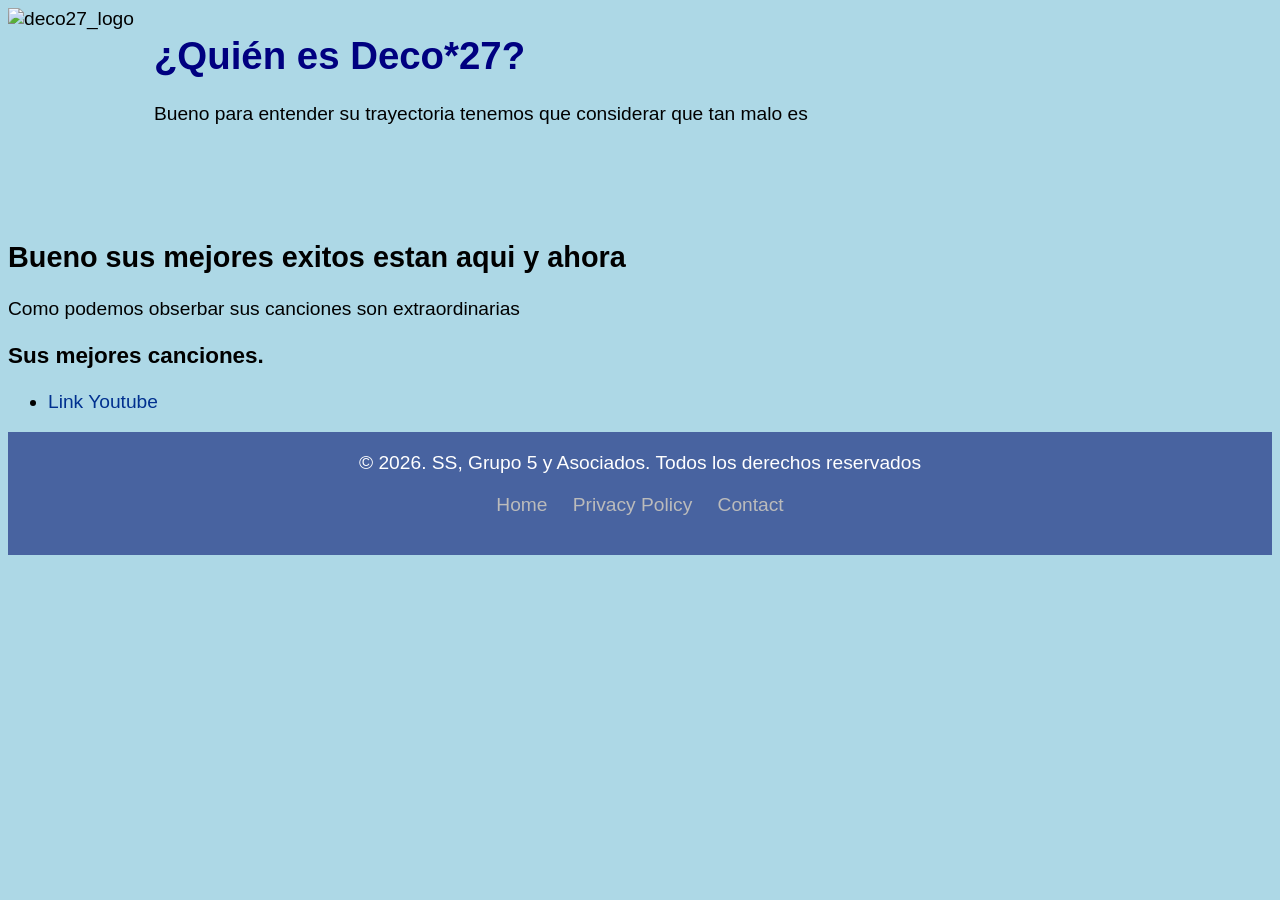
==== entradas/deco27.html @ fd429ef2 "añadiendo cositas" ====
<!DOCTYPE html>
<html lang="es">
<head>
    <meta name="viewport" content="width=device-width, initial-scale=1.0">
    <meta charset="UTF-8">
    <title> Mejores Artistas Vocaloid </title>
    <link rel="stylesheet" href="../css/style.css"
</head>

  <body>
    <div class="media">
      <div class="image">
        <img src="https://upload.wikimedia.org/wikipedia/commons/6/65/DECO%2A27_Logo.webp" alt="deco27_logo">
      </div>
      <div class="content">
        <h1> ¿Quién es Deco*27?</h1>
        <p>Bueno para entender su trayectoria tenemos que considerar que tan malo es </p>
      </div>
    </div>

    <div class="content">
      <h2>Bueno sus mejores exitos estan aqui y ahora</h2>
      <p>Como podemos obserbar sus canciones son extraordinarias</p>
    </div>

    <div class="content">
      <h3>Sus mejores canciones. </h3>
      <p>
        <ul class="estilo-link">
          <li><a href="https://www.youtube.com/watch?v=kbNdx0yqbZE">Link Youtube</a></li>
        </ul>
      </p>
    </div>
  </body>


<footer class="simple-footer">
    <div class="footer-content">
        <p>&copy; 2026. SS, Grupo 5 y Asociados. Todos los derechos reservados</p>
        <ul class="footer-links">
            <li><a href="../index.html">Home</a></li>
            <li><a href="https://www.youtube.com/watch?v=dQw4w9WgXcQ">Privacy Policy</a></li>
            <li><a href="https://www.youtube.com/watch?v=dQw4w9WgXcQ">Contact</a></li>
        </ul>
    </div>
</footer>

</html>
---- css/style.css ----
body { background-color: lightblue; }
h1 { color: navy; }
body {
  font: 1.2em sans-serif;
}

img {
  max-width: 100%;
}

p {
  margin: 0 0 1em 0;
}

.estilo-link a:hover {
    color: #fff; /* se pone chingon a pasar el cursor alv */
}

.estilo-link a {
    color: #00308F;
    text-decoration: none;
}

@media (width >= 500px) {
  .media {
    display: grid;
    grid-template-columns: fit-content(200px) 1fr;
    grid-template-rows: 1fr auto;
    grid-template-areas:
      "image content"
      "image footer";
    grid-gap: 20px;
    margin-bottom: 4em;
  }

  .media-flip {
    grid-template-columns: 1fr fit-content(250px);
    grid-template-areas:
      "content image"
      "footer image";
  }

  .img {
    grid-area: image;
  }

  .content {
    grid-area: content;
  }

  .footer {
    grid-area: footer;
  }
}

.simple-footer {
    background-color: #4863A0; /* Dark background */
    color: #fff;            /* White text */
    padding: 20px 0;
    text-align: center;
    font-family: Arial, sans-serif;
}

.footer-content p {
    margin-bottom: 10px;
}

.footer-links {
    list-style: none;
    padding: 0;
}

.footer-links li {
    display: inline;
    margin: 0 10px;
}

.footer-links a {
    color: #bbb;
    text-decoration: none;
}

.footer-links a:hover {
    color: #fff; /* Highlights on hover */
}
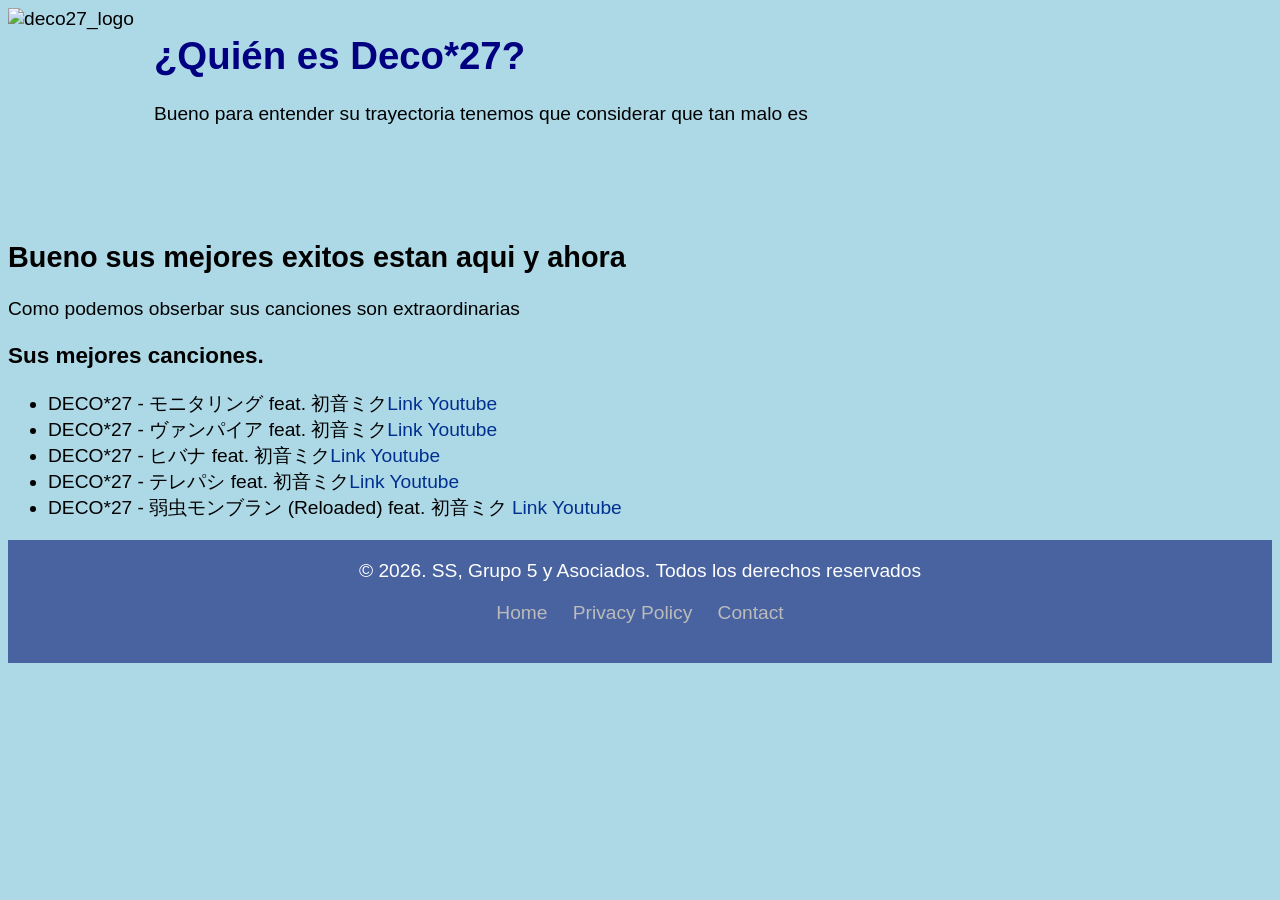
==== commit e999af5e: "añadiendo lista" ====
--- a/entradas/deco27.html
+++ b/entradas/deco27.html
@@ -27,7 +27,11 @@
       <h3>Sus mejores canciones. </h3>
       <p>
         <ul class="estilo-link">
-          <li><a href="https://www.youtube.com/watch?v=kbNdx0yqbZE">Link Youtube</a></li>
+          <li>DECO*27 - モニタリング feat. 初音ミク<a href="https://www.youtube.com/watch?v=kbNdx0yqbZE">Link Youtube</a></li>
+          <li>DECO*27 - ヴァンパイア feat. 初音ミク<a href="https://www.youtube.com/watch?v=e1xCOsgWG0M">Link Youtube</a></li>
+          <li>DECO*27 - ヒバナ feat. 初音ミク<a href="https://www.youtube.com/watch?v=hxSg2Ioz3LM">Link Youtube</a></li>
+          <li>DECO*27 - テレパシ feat. 初音ミク<a href="https://www.youtube.com/watch?v=c56TpxfO9q0">Link Youtube</a></li>
+          <li>DECO*27 - 弱虫モンブラン (Reloaded) feat. 初音ミク <a href="https://www.youtube.com/watch?v=euRzG6zmEb8">Link Youtube</a></li>
         </ul>
       </p>
     </div>
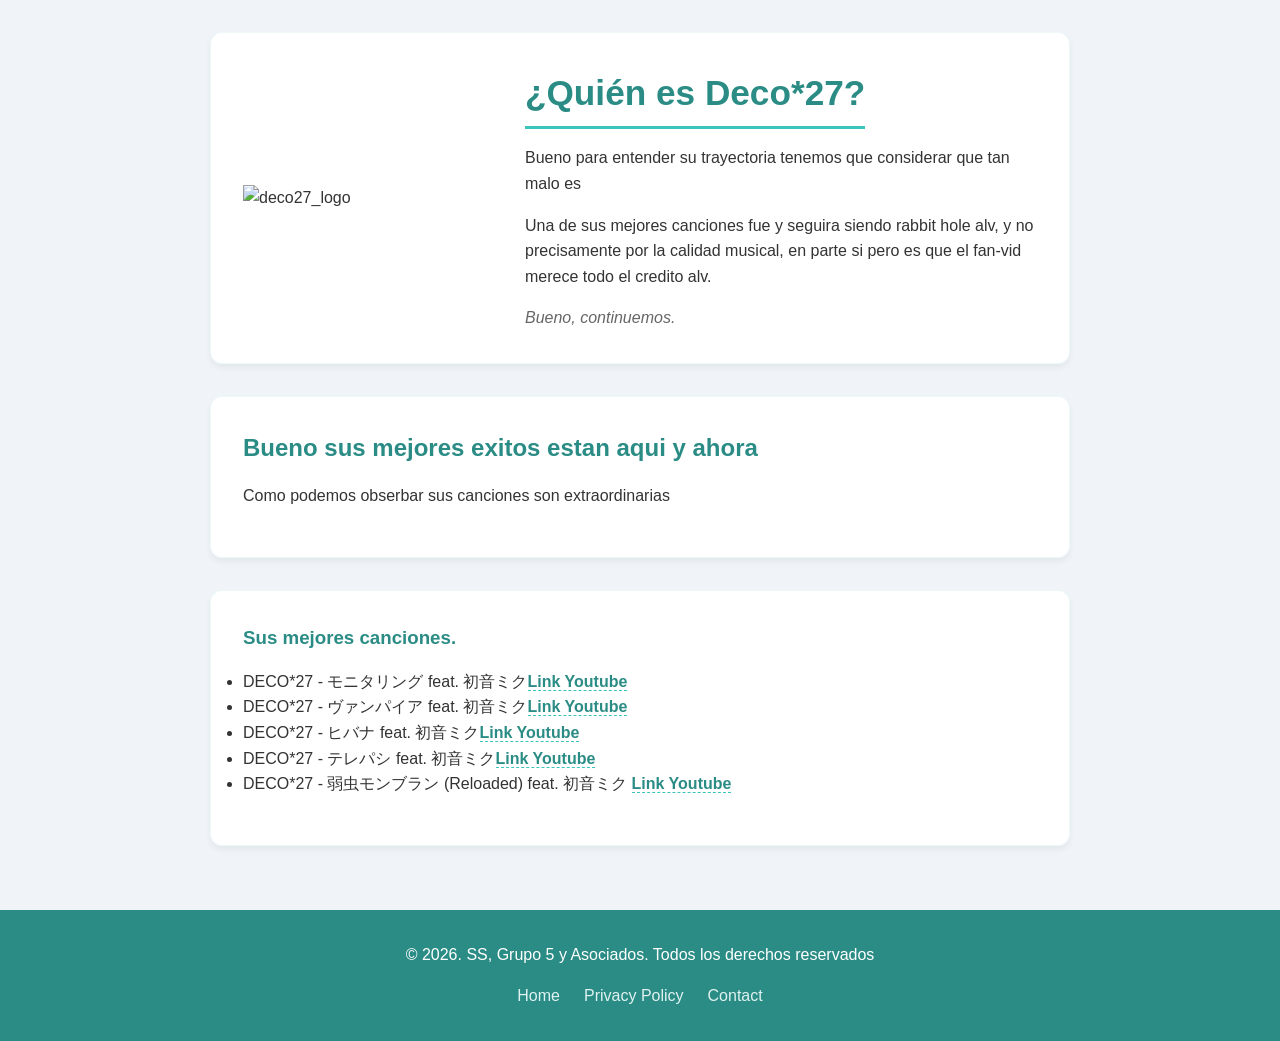
==== commit a69aff69: "small changes" ====
--- a/entradas/deco27.html
+++ b/entradas/deco27.html
@@ -8,22 +8,26 @@
 </head>
 
   <body>
-    <div class="media">
-      <div class="image">
-        <img src="https://upload.wikimedia.org/wikipedia/commons/6/65/DECO%2A27_Logo.webp" alt="deco27_logo">
-      </div>
-      <div class="content">
-        <h1> ¿Quién es Deco*27?</h1>
-        <p>Bueno para entender su trayectoria tenemos que considerar que tan malo es </p>
-      </div>
-    </div>
+    <div class="container">
 
-    <div class="content">
+      <header class="media hero-section box">
+        <div class="img-container">
+          <img src="https://upload.wikimedia.org/wikipedia/commons/6/65/DECO%2A27_Logo.webp" alt="deco27_logo">
+        </div>
+        <div class="content">
+          <h1> ¿Quién es Deco*27?</h1>
+          <p>Bueno para entender su trayectoria tenemos que considerar que tan malo es </p>
+          <p> Una de sus mejores canciones fue y seguira siendo rabbit hole alv, y no precisamente por la calidad musical, en parte si pero es que el fan-vid merece todo el credito alv.</p>
+          <span class="footer-note">Bueno, continuemos.</span>
+        </div>
+      </header>
+    
+    <section  class="content box">
       <h2>Bueno sus mejores exitos estan aqui y ahora</h2>
       <p>Como podemos obserbar sus canciones son extraordinarias</p>
-    </div>
+    </section>
 
-    <div class="content">
+    <section  class="content box">
       <h3>Sus mejores canciones. </h3>
       <p>
         <ul class="estilo-link">
@@ -34,11 +38,9 @@
           <li>DECO*27 - 弱虫モンブラン (Reloaded) feat. 初音ミク <a href="https://www.youtube.com/watch?v=euRzG6zmEb8">Link Youtube</a></li>
         </ul>
       </p>
-    </div>
-  </body>
+    </section>
 
-
-<footer class="simple-footer">
+  </div> <footer class="simple-footer">
     <div class="footer-content">
         <p>&copy; 2026. SS, Grupo 5 y Asociados. Todos los derechos reservados</p>
         <ul class="footer-links">
@@ -49,4 +51,5 @@
     </div>
 </footer>
 
+</body>
 </html>
--- a/css/style.css
+++ b/css/style.css
@@ -1,85 +1,199 @@
-body { background-color: lightblue; }
-h1 { color: navy; }
-body {
-  font: 1.2em sans-serif;
+/* Paleta de colores estilo Vocaloid (Miku) */
+:root {
+    --teal-miku: #39C5BB;
+    --teal-dark: #2A8C85;
+    --bg-color: #F0F4F8; 
+    --card-bg: #FFFFFF;
+    --text-main: #333333;
+    --text-muted: #666666;
 }
 
-img {
-  max-width: 100%;
+/* Reset básico */
+* {
+    box-sizing: border-box;
+    margin: 0;
+    padding: 0;
+}
+
+body {
+    background-color: var(--bg-color);
+    color: var(--text-main);
+    font-family: 'Inter', sans-serif;
+    line-height: 1.6;
+}
+
+/* haciendo el contenedor central :v */
+.container {
+    max-width: 900px;
+    margin: 0 auto;
+    padding: 2rem 20px;
+    display: grid;
+    gap: 2rem;
+}
+
+/* la tipografia */
+h1, h2, h3 {
+    color: var(--teal-dark);
+    margin-bottom: 1rem;
+}
+
+h1 {
+    font-size: 2.2rem;
+    border-bottom: 3px solid var(--teal-miku);
+    display: inline-block;
+    padding-bottom: 5px;
 }
 
 p {
-  margin: 0 0 1em 0;
+    margin-bottom: 1rem;
+}
+
+.sub-text {
+    color: var(--text-muted);
+    font-size: 0.95rem;
+    margin-top: 0.2rem;
+}
+
+/* estilo de tarjetas  */
+.box {
+    background-color: var(--card-bg);
+    padding: 2rem;
+    border-radius: 12px;
+    box-shadow: 0 4px 6px rgba(0, 0, 0, 0.05);
+    border: 1px solid rgba(57, 197, 187, 0.1);
+}
+
+/* colorando enlaces */
+.estilo-link a {
+    color: var(--teal-dark);
+    text-decoration: none;
+    font-weight: 600;
+    transition: all 0.3s ease;
+    border-bottom: 1px dashed var(--teal-miku);
 }
 
 .estilo-link a:hover {
-    color: #fff; /* se pone chingon a pasar el cursor alv */
+    color: var(--teal-miku);
+    border-bottom: 1px solid var(--teal-miku);
 }
 
-.estilo-link a {
-    color: #00308F;
-    text-decoration: none;
+/* las listas  */
+.custom-list {
+    margin-left: 1.5rem;
+    margin-bottom: 1.5rem;
 }
 
-@media (width >= 500px) {
-  .media {
-    display: grid;
-    grid-template-columns: fit-content(200px) 1fr;
-    grid-template-rows: 1fr auto;
-    grid-template-areas:
-      "image content"
-      "image footer";
-    grid-gap: 20px;
-    margin-bottom: 4em;
-  }
-
-  .media-flip {
-    grid-template-columns: 1fr fit-content(250px);
-    grid-template-areas:
-      "content image"
-      "footer image";
-  }
-
-  .img {
-    grid-area: image;
-  }
-
-  .content {
-    grid-area: content;
-  }
-
-  .footer {
-    grid-area: footer;
-  }
+.custom-list li {
+    margin-bottom: 0.8rem;
 }
 
-.simple-footer {
-    background-color: #4863A0; /* Dark background */
-    color: #fff;            /* White text */
-    padding: 20px 0;
-    text-align: center;
-    font-family: Arial, sans-serif;
+/* imagenes */
+.rounded-img {
+    border-radius: 12px;
+    max-width: 100%;
+    height: auto;
+    display: block;
 }
 
-.footer-content p {
-    margin-bottom: 10px;
+.shadow {
+    box-shadow: 0 8px 16px rgba(0, 0, 0, 0.1);
+}
+
+.center-img {
+    display: flex;
+    justify-content: center;
+    margin-top: 1.5rem;
+}
+
+/* layaut  */
+@media (min-width: 768px) {
+    .hero-section {
+        display: grid;
+        grid-template-columns: 250px 1fr;
+        gap: 2rem;
+        align-items: center;
+    }
+}
+
+/* estilizando la tabla, me robe el diseño */
+.table-responsive {
+    overflow-x: auto;
+}
+
+.styled-table {
+    width: 100%;
+    border-collapse: collapse;
+    margin: 1.5rem 0;
+    font-size: 0.95rem;
+    border-radius: 8px 8px 0 0;
+    overflow: hidden;
+    box-shadow: 0 0 20px rgba(0, 0, 0, 0.05);
+}
+
+.styled-table thead tr {
+    background-color: var(--teal-miku);
+    color: #ffffff;
+    text-align: left;
+}
+
+.styled-table th,
+.styled-table td {
+    padding: 12px 15px;
+}
+
+.styled-table tbody tr {
+    border-bottom: 1px solid #dddddd;
+}
+
+.styled-table tbody tr:nth-of-type(even) {
+    background-color: #f9f9f9;
+}
+
+.styled-table tbody tr:last-of-type {
+    border-bottom: 2px solid var(--teal-miku);
+}
+
+/* notas al final*/
+.footer-note {
+    font-style: italic;
+    color: var(--text-muted);
+    display: block;
+    margin-top: 1rem;
+}
+
+.text-center {
+    text-align: center;
+}
+
+/*el footer */
+.simple-footer {
+    background-color: var(--teal-dark);
+    color: #ffffff;
+    padding: 2rem 0;
+    margin-top: 2rem;
+    text-align: center;
+}
+
+.simple-footer .container {
+    padding: 0;
+    gap: 0.5rem;
 }
 
 .footer-links {
     list-style: none;
     padding: 0;
-}
-
-.footer-links li {
-    display: inline;
-    margin: 0 10px;
+    margin-top: 1rem;
+    display: flex;
+    justify-content: center;
+    gap: 1.5rem;
 }
 
 .footer-links a {
-    color: #bbb;
+    color: #e0f2f1;
     text-decoration: none;
+    transition: color 0.3s ease;
 }
 
 .footer-links a:hover {
-    color: #fff; /* Highlights on hover */
+    color: var(--teal-miku);
 }
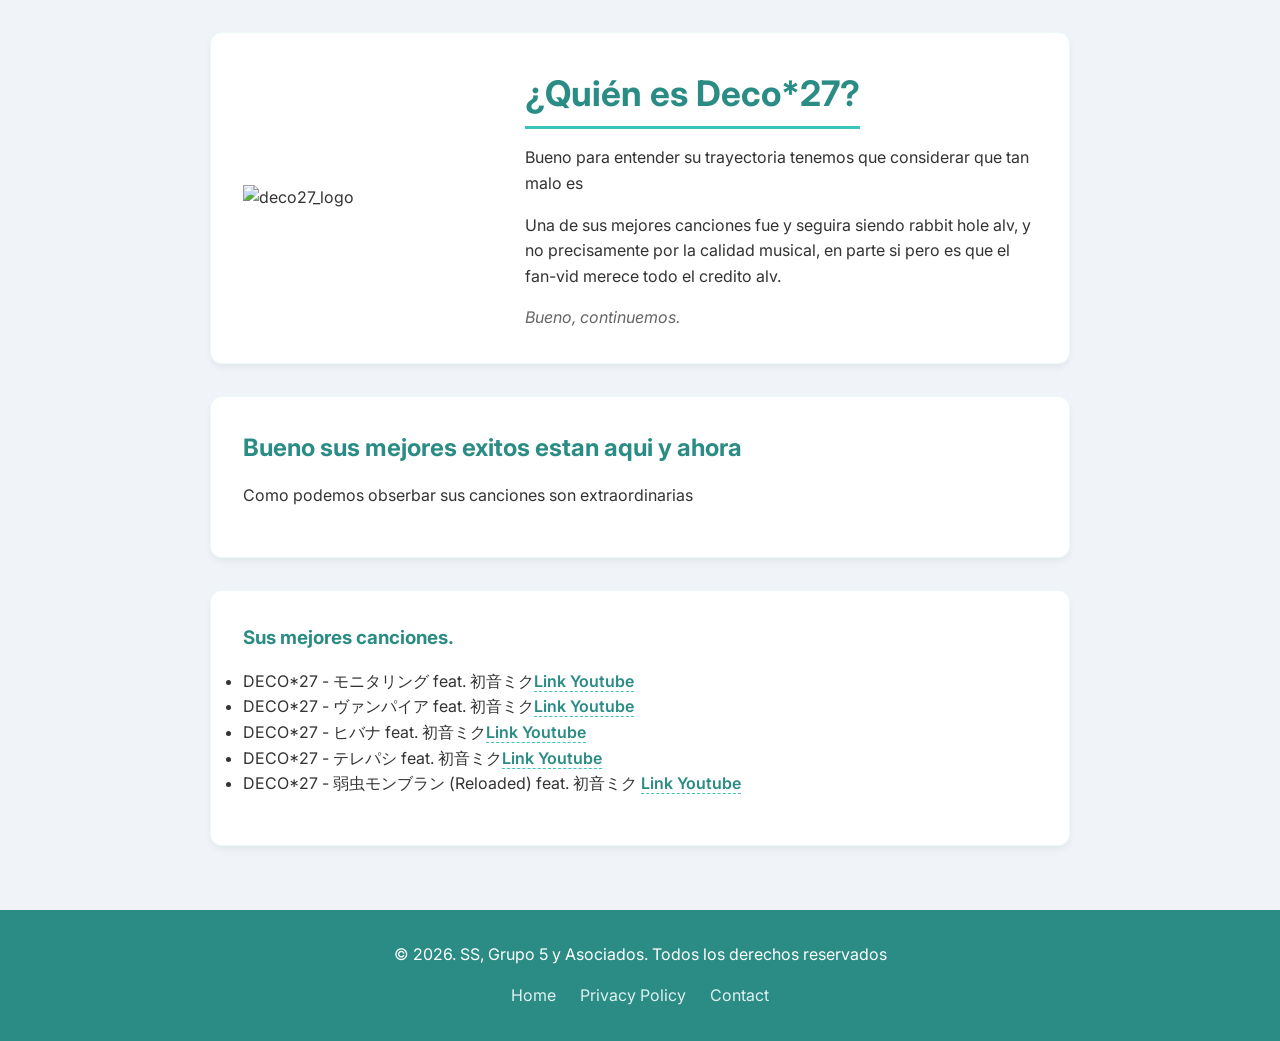
==== commit 957c2208: "last changes" ====
--- a/entradas/deco27.html
+++ b/entradas/deco27.html
@@ -4,6 +4,7 @@
     <meta name="viewport" content="width=device-width, initial-scale=1.0">
     <meta charset="UTF-8">
     <title> Mejores Artistas Vocaloid </title>
+    <link href="https://fonts.googleapis.com/css2?family=Inter:wght@400;600;700&display=swap" rel="stylesheet">
     <link rel="stylesheet" href="../css/style.css"
 </head>
 
